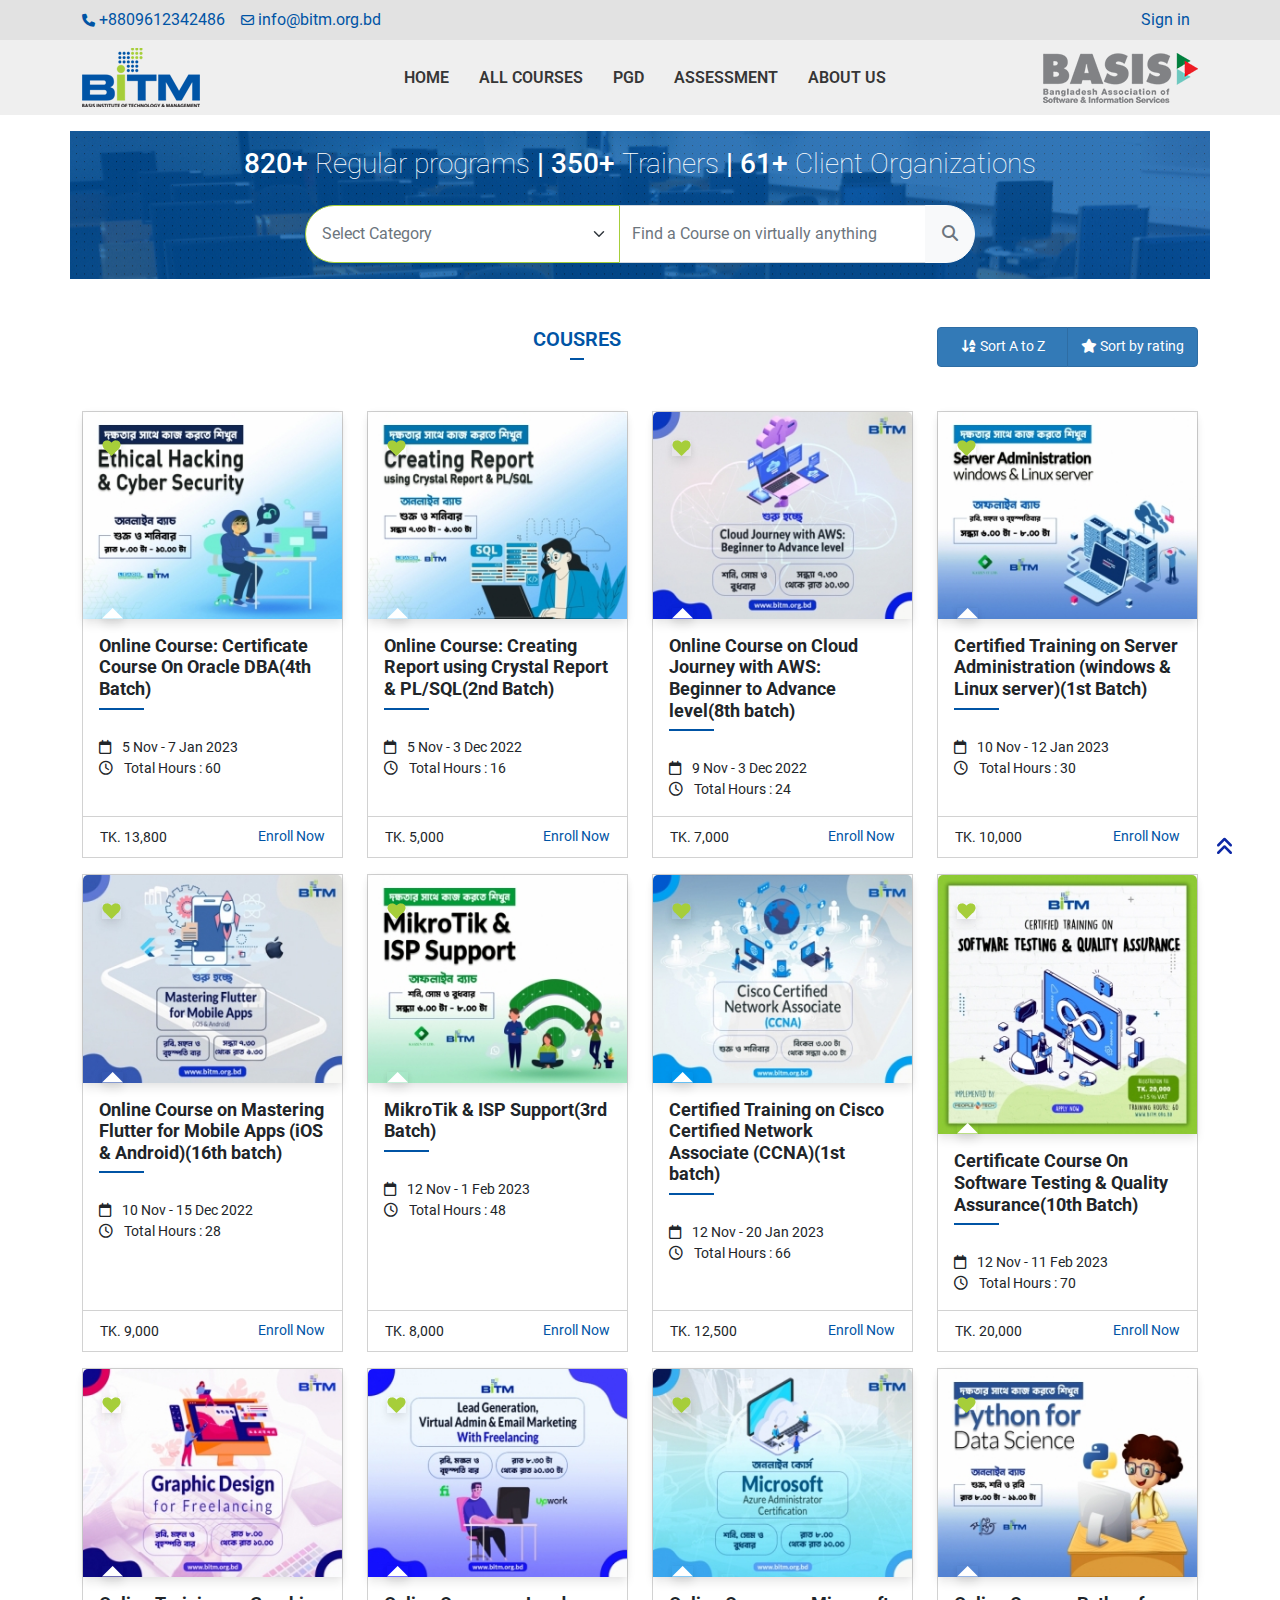
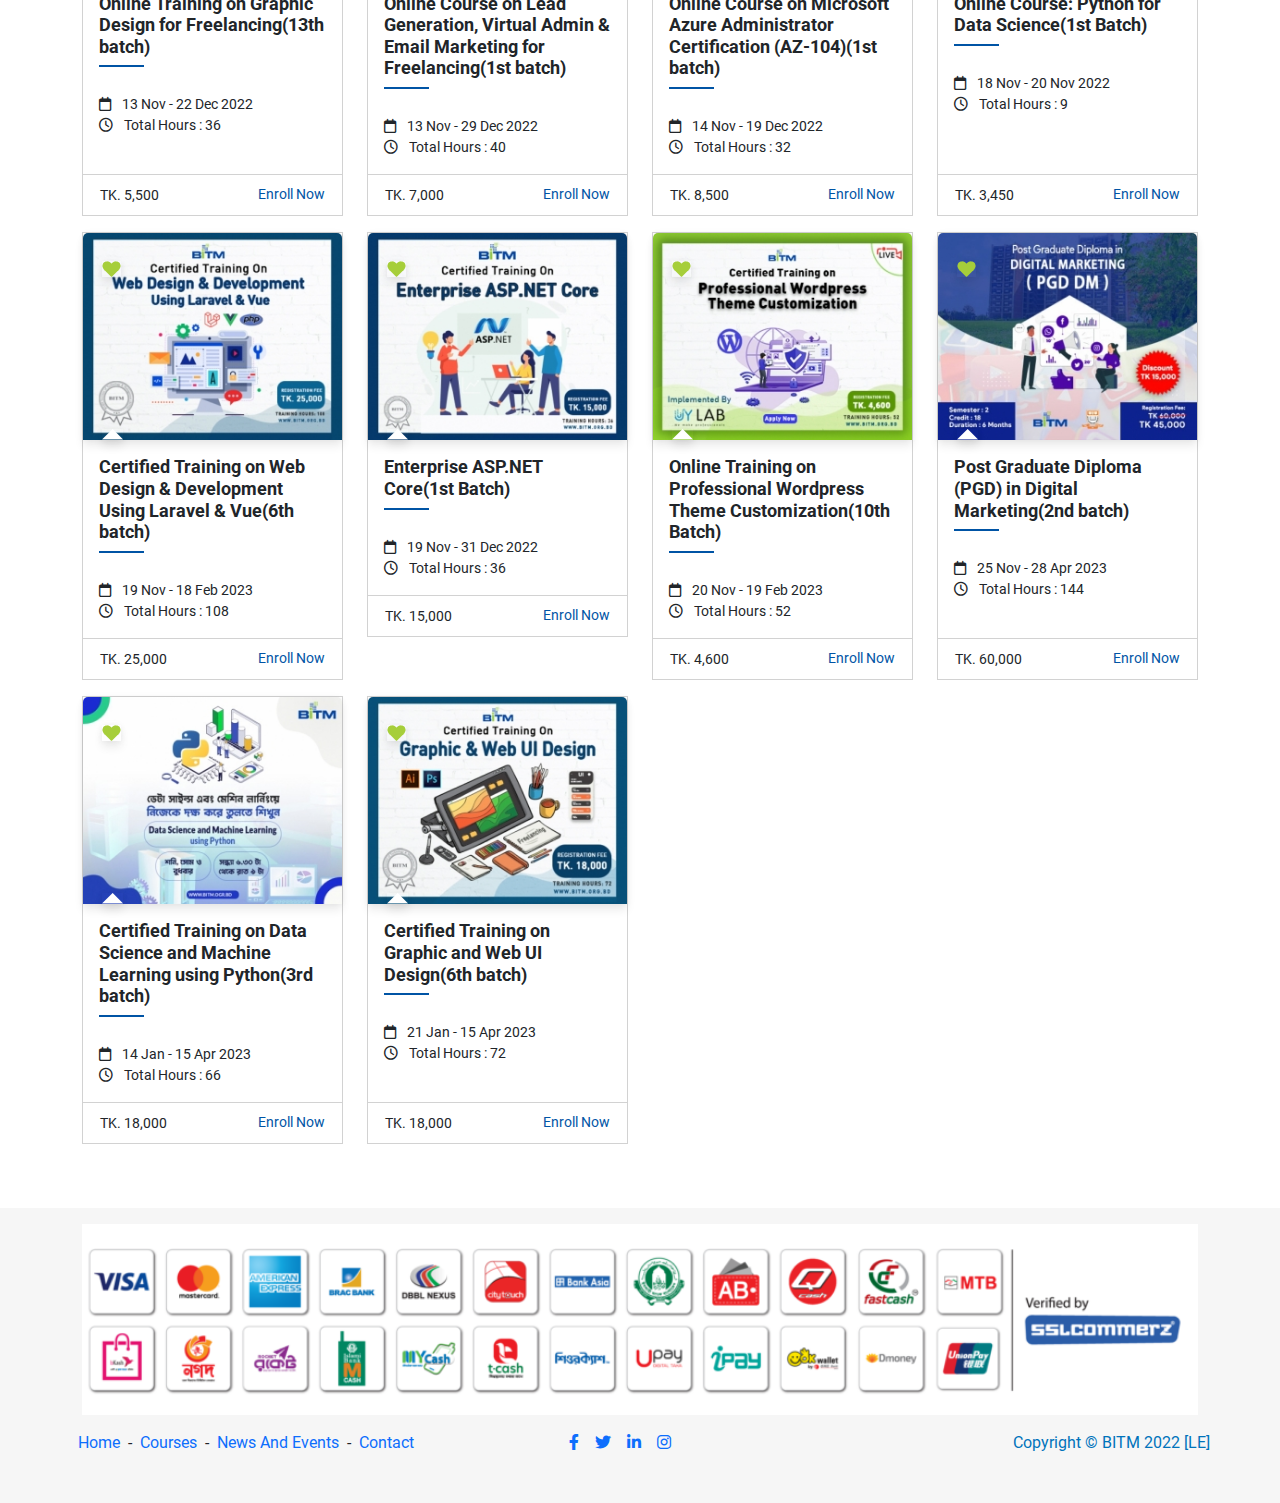
==== all-course.html @ ab9fd35c "initial commit" ====
<!DOCTYPE html>
<html lang="en">
<head>
    <meta charset="UTF-8">
    <meta http-equiv="X-UA-Compatible" content="IE=edge">
    <meta name="viewport" content="width=device-width, initial-scale=1.0">

    <link rel="preconnect" href="https://fonts.googleapis.com">
    <link rel="preconnect" href="https://fonts.gstatic.com" crossorigin>
    <link href="https://fonts.googleapis.com/css2?family=Roboto:wght@100;400;700&display=swap" rel="stylesheet">

    <link rel="stylesheet" href="./assets/css/bootstrap.css">
    <link rel="stylesheet" href="./assets/css/all.css">
    <link rel="stylesheet" href="./assets/css/style.css">
    <title>BITM</title>
</head>
<body>
    <header>
        <section class="top-header">
            <nav class="navbar navbar-expand py-0">
                <div class="container">
                    <ul class="navbar-nav">
                        <li><a href="" class="nav-link py-0 ps-0"><i class="fa-solid fa-phone"></i> +8809612342486</a></li>
                        <li> <a href="" class="nav-link py-0"><i class="fa-regular fa-envelope"></i> info@bitm.org.bd</a></li>                        
                    </ul>

                    <ul class="navbar-nav ms-auto">
                        <li><a href="" class="nav-link ">Sign in</a></li>
                                               
                    </ul>

                </div>
            </nav>
        </section>

        <section class="bottom-header">
            <nav class="navbar navbar-expand">
                <div class="container">
                    <a href="" class="navbar-brand py-0">
                        <img src="./assets/images/bitm-logo.png" alt="BITM LOGO">
                    </a>
                    <ul class="navbar-nav mx-auto">
                        <li><a href="index.html" class="nav-link ">HOME</a></li>
                        <li class="dropdown">
                            <a href="all-course.html" class="nav-link dropbtn" >
                            ALL COURSES</a>
                            <ul class="dropdown-content dropdown-menu border-0 rounded-0">
                                <li><a href="" class="dropdown-item">TRAINING</a></li>
                                <li><a href="" class="dropdown-item">WORKSHOP</a></li>
                            </ul>
                        
                        </li>
                        <li><a href="" class="nav-link ">PGD</a></li>
                        <li><a href="" class="nav-link ">ASSESSMENT</a></li>
                        <li class="nav-item dropdown ">
                            <a href="" class="nav-link   text-color" data-bs-toggle="dropdown" data-bs-auto-close="outside">ABOUT US</a>
                            <ul class="dropdown-menu border-0">
                                <li><a href="" class="dropdown-item text-uppercase"> about bitm</a></li>
                                <li class="dropstart">
                                    <a href="" class="dropdown-item dropdown-toggle text-uppercase" data-bs-toggle="dropdown" >bitm overview</a>
                                    <ul class="dropdown-menu">
                                        <li><a href="vission.html" class="dropdown-item text-uppercase">vission & mission</a></li>
                                        <li><a href="core-values.html" class="dropdown-item text-uppercase">core values</a></li>
                                        <li><a href="capacity.html" class="dropdown-item text-uppercase">capacity</a></li>
                                    </ul>
                                </li>
                                <li><a href="" class="dropdown-item text-uppercase">Travel with Ship</a></li>
                                <li><a href="" class="dropdown-item text-uppercase">Travel with Bullock Cart</a></li>
                                <li><a href="" class="dropdown-item text-uppercase">Travel with Push Car </a></li>
                                <li><a href="" class="dropdown-item text-uppercase">Travel with Push Car </a></li>
                            </ul>
                        </li>
                                               
                    </ul>

                    <ul class="navbar-nav ms-auto">
                        <li><a href="" class=" pe-0">
                            <img src="./assets/images/basis_logo.png" alt="BASIS LOGO">
                        </a></li>
                                               
                    </ul>

                </div>
            </nav>
        </section>
    </header>

    <section class="banner mt-3">
        <div class="container banner-container">
            <div class="row">
                <div class="col-md-12 ">
                    <div class="text-center py-3">
                        <h3 class="text-white"><span>820</span>+ <span class="banner-heading">Regular programs</span> | <span>350</span>+ <span class="banner-heading">Trainers</span> | <span>61</span>+ <span class="banner-heading">Client Organizations</span></h3>

                        <div class="input-group text-secondary banned-search mx-auto mt-4 ">

                            <select class="form-select text-secondary p-3" id="inputGroupSelect01">
                                <option selected>Select Category</option>
                                <option value="1" >Web Development</option>
                                <option value="2" >Mobile App Develop</option>
                                <option value="3" >Game Development</option>
                                <option value="4" >Programming Language</option>
                                <option value="5" >Software Testing</option>
                                <option value="6" >Database</option>
                                <option value="7" >Network & Security</option>
                                <option value="8" >Design</option>
                                <option value="9" >Marketing</option>
                                <option value="10" >Management</option>
                                <option value="15" >Software Architecture</option>
                                <option value="16" >Data Science</option>
                                <option value="17" >Internet of Things (IoT)</option>
                                <option value="18" >Telecom Network</option>
                                <option value="19" >Software Development</option>
                                <option value="20" >Front end Development</option>
                                <option value="22" >Teaching methods and Strategies</option>
                                <option value="23" >Personal Development</option>
                                <option value="24" >Business</option>
                            </select>
                            <input type="text" class="form-control text-secondary banner-input" placeholder="Find a Course on virtually anything">
                            <a href="" class="btn btn-light p-3"><i class="fa-solid fa-magnifying-glass text-secondary"></i></a>


                        </div>

                    </div>
                </div>
            </div>
        </div>
    </section>

    <section class="py-5 courses">
        <div class="container">
            <div class="row mb-4">
                <div class=" col-md-9 courses-heading ">
                    <div class="text-center">
                        <h3 class="courses-title">Cousres</h3>
                        <span class="border-title"></span>
                    </div>
                </div>
                <div class="col-md-3 btn-group float-left">
                    <button class="btn btn-sm title-btn"><i class="fa-solid fa-arrow-down-a-z"></i> Sort A to Z</button>
                    <button class="btn btn-sm title-btn"><i class="fa-solid fa-star"></i> Sort by rating</button>

                </div>
            </div>

            <div class="row mb-3">

                <div class="col-md-3">
                    <div class="card h-100 course-card rounded-0">
                        <div class="course-image position-relative">
                            <img src="./assets/images/1665980003.jpg" alt="" class="card-img-top">
                            <img src="./assets/images/heart_active.png" class="image-heart img-fluid" alt="">
                            <img src="./assets/images/masonary_content_bg.png" class="image-masonary_content img-fluid" alt="">
                            <div class="img-overlay"></div>
                        </div>

                        <div class="card-body">
                            <h2 class="h6 fw-bold card-title">Online Course: Certificate Course On Oracle DBA(4th Batch)</h2>
                            <span class="border-title"></span>
                            <ul class="navbar-nav">
                                <li><i class="fa-regular fa-calendar me-2"></i> 5 Nov - 7 Jan 2023  </li>
                                <li><i class="fa-regular fa-clock me-2"></i> Total Hours : 60</li>
                            </ul>
                        </div>

                        <div class="card-footer ">
                            <span class="btn py-0 ps-0">TK. 13,800</span>
                            <a href="" class="btn py-0 pe-0 float-end card-footer-a">Enroll Now</a>
                        </div>
                    </div>
                </div>

                <div class="col-md-3">
                    <div class="card h-100 course-card rounded-0">
                        <div class="course-image position-relative">
                            <img src="./assets/images/1660644416.jpg" alt="" class="card-img-top">
                            <img src="./assets/images/heart_active.png" class="image-heart img-fluid" alt="">
                            <img src="./assets/images/masonary_content_bg.png" class="image-masonary_content img-fluid" alt="">
                            <div class="img-overlay"></div>
                        </div>

                        <div class="card-body">
                            <h2 class="h6 fw-bold card-title">Online Course: Creating Report using Crystal Report & PL/SQL(2nd Batch)</h2>
                            <span class="border-title"></span>
                            <ul class="navbar-nav">
                                <li><i class="fa-regular fa-calendar me-2"></i> 5 Nov - 3 Dec 2022    </li>
                                <li><i class="fa-regular fa-clock me-2"></i> Total Hours : 16</li>
                            </ul>
                        </div>

                        <div class="card-footer ">
                            <span class="btn py-0 ps-0">TK. 5,000</span>
                            <a href="" class="btn py-0 pe-0 float-end card-footer-a">Enroll Now</a>
                        </div>
                    </div>
                </div>

                <div class="col-md-3">
                    <div class="card h-100 course-card rounded-0">
                        <div class="course-image position-relative">
                            <img src="./assets/images/1664002419.jpg" alt="" class="card-img-top">
                            <img src="./assets/images/heart_active.png" class="image-heart img-fluid" alt="">
                            <img src="./assets/images/masonary_content_bg.png" class="image-masonary_content img-fluid" alt="">
                            <div class="img-overlay"></div>
                        </div>

                        <div class="card-body">
                            <h2 class="h6 fw-bold card-title">Online Course on Cloud Journey with AWS: Beginner to Advance level(8th batch)</h2>
                            <span class="border-title"></span>
                            <ul class="navbar-nav">
                                <li><i class="fa-regular fa-calendar me-2"></i> 9 Nov - 3 Dec 2022  </li>
                                <li><i class="fa-regular fa-clock me-2"></i> Total Hours : 24</li>
                            </ul>
                        </div>

                        <div class="card-footer ">
                            <span class="btn py-0 ps-0">TK. 7,000</span>
                            <a href="" class="btn py-0 pe-0 float-end card-footer-a">Enroll Now</a>
                        </div>
                    </div>
                </div>

                <div class="col-md-3">
                    <div class="card h-100 course-card rounded-0">
                        <div class="course-image position-relative">
                            <img src="./assets/images/sa.jpg" alt="" class="card-img-top">
                            <img src="./assets/images/heart_active.png" class="image-heart img-fluid" alt="">
                            <img src="./assets/images/masonary_content_bg.png" class="image-masonary_content img-fluid" alt="">
                            <div class="img-overlay"></div>
                        </div>

                        <div class="card-body">
                            <h2 class="h6 fw-bold card-title">Certified Training on Server Administration (windows & Linux server)(1st Batch)</h2>
                            <span class="border-title"></span>
                            <ul class="navbar-nav">
                                <li><i class="fa-regular fa-calendar me-2"></i> 10 Nov - 12 Jan 2023   </li>
                                <li><i class="fa-regular fa-clock me-2"></i> Total Hours : 30</li>
                            </ul>
                        </div>

                        <div class="card-footer ">
                            <span class="btn py-0 ps-0">TK. 10,000</span>
                            <a href="" class="btn py-0 pe-0 float-end card-footer-a">Enroll Now</a>
                        </div>
                    </div>
                </div>
            </div>

            <div class="row mb-3">

                <div class="col-md-3">
                    <div class="card h-100 course-card rounded-0">
                        <div class="course-image position-relative">
                            <img src="./assets/images/mffma.jpg" alt="" class="card-img-top">
                            <img src="./assets/images/heart_active.png" class="image-heart img-fluid" alt="">
                            <img src="./assets/images/masonary_content_bg.png" class="image-masonary_content img-fluid" alt="">
                            <div class="img-overlay"></div>
                        </div>

                        <div class="card-body">
                            <h2 class="h6 fw-bold card-title">Online Course on Mastering Flutter for Mobile Apps (iOS & Android)(16th batch)</h2>
                            <span class="border-title"></span>
                            <ul class="navbar-nav">
                                <li><i class="fa-regular fa-calendar me-2"></i> 10 Nov - 15 Dec 2022  </li>
                                <li><i class="fa-regular fa-clock me-2"></i> Total Hours : 28</li>
                            </ul>
                        </div>

                        <div class="card-footer ">
                            <span class="btn py-0 ps-0">TK. 9,000</span>
                            <a href="" class="btn py-0 pe-0 float-end card-footer-a">Enroll Now</a>
                        </div>
                    </div>
                </div>

                <div class="col-md-3">
                    <div class="card h-100 course-card rounded-0">
                        <div class="course-image position-relative">
                            <img src="./assets/images/mtis.jpg" alt="" class="card-img-top">
                            <img src="./assets/images/heart_active.png" class="image-heart img-fluid" alt="">
                            <img src="./assets/images/masonary_content_bg.png" class="image-masonary_content img-fluid" alt="">
                            <div class="img-overlay"></div>
                        </div>

                        <div class="card-body">
                            <h2 class="h6 fw-bold card-title">MikroTik & ISP Support(3rd Batch)</h2>
                            <span class="border-title"></span>
                            <ul class="navbar-nav">
                                <li><i class="fa-regular fa-calendar me-2"></i> 12 Nov - 1 Feb 2023  </li>
                                <li><i class="fa-regular fa-clock me-2"></i> Total Hours : 48</li>
                            </ul>
                        </div>

                        <div class="card-footer ">
                            <span class="btn py-0 ps-0">TK. 8,000</span>
                            <a href="" class="btn py-0 pe-0 float-end card-footer-a">Enroll Now</a>
                        </div>
                    </div>
                </div>

                <div class="col-md-3">
                    <div class="card h-100 course-card rounded-0">
                        <div class="course-image position-relative">
                            <img src="./assets/images/ccna.jpg" alt="" class="card-img-top">
                            <img src="./assets/images/heart_active.png" class="image-heart img-fluid" alt="">
                            <img src="./assets/images/masonary_content_bg.png" class="image-masonary_content img-fluid" alt="">
                            <div class="img-overlay"></div>
                        </div>

                        <div class="card-body">
                            <h2 class="h6 fw-bold card-title">Certified Training on Cisco Certified Network Associate (CCNA)(1st batch)</h2>
                            <span class="border-title"></span>
                            <ul class="navbar-nav">
                                <li><i class="fa-regular fa-calendar me-2"></i> 12 Nov - 20 Jan 2023   </li>
                                <li><i class="fa-regular fa-clock me-2"></i> Total Hours : 66</li>
                            </ul>
                        </div>

                        <div class="card-footer ">
                            <span class="btn py-0 ps-0">TK. 12,500</span>
                            <a href="" class="btn py-0 pe-0 float-end card-footer-a">Enroll Now</a>
                        </div>
                    </div>
                </div>

                <div class="col-md-3">
                    <div class="card h-100 course-card rounded-0">
                        <div class="course-image position-relative">
                            <img src="./assets/images/stqa.jpg" alt="" class="card-img-top" style="object-fit:cover;">
                            <img src="./assets/images/heart_active.png" class="image-heart img-fluid" alt="">
                            <img src="./assets/images/masonary_content_bg.png" class="image-masonary_content img-fluid" alt="">
                            <div class="img-overlay"></div>
                        </div>

                        <div class="card-body">
                            <h2 class="h6 fw-bold card-title">Certificate Course On Software Testing & Quality Assurance(10th Batch)</h2>
                            <span class="border-title"></span>
                            <ul class="navbar-nav">
                                <li><i class="fa-regular fa-calendar me-2"></i> 12 Nov - 11 Feb 2023 </li>
                                <li><i class="fa-regular fa-clock me-2"></i> Total Hours : 70</li>
                            </ul>
                        </div>

                        <div class="card-footer ">
                            <span class="btn py-0 ps-0">TK. 20,000</span>
                            <a href="" class="btn py-0 pe-0 float-end card-footer-a">Enroll Now</a>
                        </div>
                    </div>
                </div>
            </div>

            <div class="row mb-3">

                <div class="col-md-3">
                    <div class="card h-100 course-card rounded-0">
                        <div class="course-image position-relative">
                            <img src="./assets/images/gd.jpg" alt="" class="card-img-top">
                            <img src="./assets/images/heart_active.png" class="image-heart img-fluid" alt="">
                            <img src="./assets/images/masonary_content_bg.png" class="image-masonary_content img-fluid" alt="">
                            <div class="img-overlay"></div>
                        </div>

                        <div class="card-body">
                            <h2 class="h6 fw-bold card-title">Online Training on Graphic Design for Freelancing(13th batch)</h2>
                            <span class="border-title"></span>
                            <ul class="navbar-nav">
                                <li><i class="fa-regular fa-calendar me-2"></i> 13 Nov - 22 Dec 2022  </li>
                                <li><i class="fa-regular fa-clock me-2"></i> Total Hours : 36</li>
                            </ul>
                        </div>

                        <div class="card-footer ">
                            <span class="btn py-0 ps-0">TK. 5,500</span>
                            <a href="" class="btn py-0 pe-0 float-end card-footer-a">Enroll Now</a>
                        </div>
                    </div>
                </div>

                <div class="col-md-3">
                    <div class="card h-100 course-card rounded-0">
                        <div class="course-image position-relative">
                            <img src="./assets/images/lgvaem.jpg" alt="" class="card-img-top">
                            <img src="./assets/images/heart_active.png" class="image-heart img-fluid" alt="">
                            <img src="./assets/images/masonary_content_bg.png" class="image-masonary_content img-fluid" alt="">
                            <div class="img-overlay"></div>
                        </div>

                        <div class="card-body">
                            <h2 class="h6 fw-bold card-title">Online Course on Lead Generation, Virtual Admin & Email Marketing for Freelancing(1st batch)</h2>
                            <span class="border-title"></span>
                            <ul class="navbar-nav">
                                <li><i class="fa-regular fa-calendar me-2"></i> 13 Nov - 29 Dec 2022  </li>
                                <li><i class="fa-regular fa-clock me-2"></i> Total Hours : 40</li>
                            </ul>
                        </div>

                        <div class="card-footer ">
                            <span class="btn py-0 ps-0">TK. 7,000</span>
                            <a href="" class="btn py-0 pe-0 float-end card-footer-a">Enroll Now</a>
                        </div>
                    </div>
                </div>

                <div class="col-md-3">
                    <div class="card h-100 course-card rounded-0">
                        <div class="course-image position-relative">
                            <img src="./assets/images/maac.jpg" alt="" class="card-img-top">
                            <img src="./assets/images/heart_active.png" class="image-heart img-fluid" alt="">
                            <img src="./assets/images/masonary_content_bg.png" class="image-masonary_content img-fluid" alt="">
                            <div class="img-overlay"></div>
                        </div>

                        <div class="card-body">
                            <h2 class="h6 fw-bold card-title">Online Course on Microsoft Azure Administrator Certification (AZ-104)(1st batch)</h2>
                            <span class="border-title"></span>
                            <ul class="navbar-nav">
                                <li><i class="fa-regular fa-calendar me-2"></i> 14 Nov - 19 Dec 2022  </li>
                                <li><i class="fa-regular fa-clock me-2"></i> Total Hours : 32</li>
                            </ul>
                        </div>

                        <div class="card-footer ">
                            <span class="btn py-0 ps-0">TK. 8,500</span>
                            <a href="" class="btn py-0 pe-0 float-end card-footer-a">Enroll Now</a>
                        </div>
                    </div>
                </div>

                <div class="col-md-3">
                    <div class="card h-100 course-card rounded-0">
                        <div class="course-image position-relative">
                            <img src="./assets/images/pds.jpg" alt="" class="card-img-top">
                            <img src="./assets/images/heart_active.png" class="image-heart img-fluid" alt="">
                            <img src="./assets/images/masonary_content_bg.png" class="image-masonary_content img-fluid" alt="">
                            <div class="img-overlay"></div>
                        </div>

                        <div class="card-body">
                            <h2 class="h6 fw-bold card-title">Online Course: Python for Data Science(1st Batch)</h2>
                            <span class="border-title"></span>
                            <ul class="navbar-nav">
                                <li><i class="fa-regular fa-calendar me-2"></i> 18 Nov - 20 Nov 2022 </li>
                                <li><i class="fa-regular fa-clock me-2"></i> Total Hours : 9</li>
                            </ul>
                        </div>

                        <div class="card-footer ">
                            <span class="btn py-0 ps-0">TK. 3,450</span>
                            <a href="" class="btn py-0 pe-0 float-end card-footer-a">Enroll Now</a>
                        </div>
                    </div>
                </div>
            </div>

            <div class="row mb-3">

                <div class="col-md-3">
                    <div class="card h-100 course-card rounded-0">
                        <div class="course-image position-relative">
                            <img src="./assets/images/wddulv.jpg" alt="" class="card-img-top">
                            <img src="./assets/images/heart_active.png" class="image-heart img-fluid" alt="">
                            <img src="./assets/images/masonary_content_bg.png" class="image-masonary_content img-fluid" alt="">
                            <div class="img-overlay"></div>
                        </div>

                        <div class="card-body">
                            <h2 class="h6 fw-bold card-title">Certified Training on Web Design & Development Using Laravel & Vue(6th batch)</h2>
                            <span class="border-title"></span>
                            <ul class="navbar-nav">
                                <li><i class="fa-regular fa-calendar me-2"></i> 19 Nov - 18 Feb 2023   </li>
                                <li><i class="fa-regular fa-clock me-2"></i> Total Hours : 108</li>
                            </ul>
                        </div>

                        <div class="card-footer ">
                            <span class="btn py-0 ps-0">TK. 25,000</span>
                            <a href="" class="btn py-0 pe-0 float-end card-footer-a">Enroll Now</a>
                        </div>
                    </div>
                </div>

                <div class="col-md-3">
                    <div class="card course-card rounded-0">
                        <div class="course-image position-relative">
                            <img src="./assets/images/eadnc.jpg" alt="" class="card-img-top">
                            <img src="./assets/images/heart_active.png" class="image-heart img-fluid" alt="">
                            <img src="./assets/images/masonary_content_bg.png" class="image-masonary_content img-fluid" alt="">
                            <div class="img-overlay"></div>
                        </div>

                        <div class="card-body">
                            <h2 class="h6 fw-bold card-title">Enterprise  ASP.NET Core(1st Batch)</h2>
                            <span class="border-title"></span>
                            <ul class="navbar-nav">
                                <li><i class="fa-regular fa-calendar me-2"></i> 19 Nov - 31 Dec 2022  </li>
                                <li><i class="fa-regular fa-clock me-2"></i> Total Hours : 36</li>
                            </ul>
                        </div>

                        <div class="card-footer ">
                            <span class="btn py-0 ps-0">TK. 15,000</span>
                            <a href="" class="btn py-0 pe-0 float-end card-footer-a">Enroll Now</a>
                        </div>
                    </div>
                </div>

                <div class="col-md-3">
                    <div class="card h-100 course-card rounded-0">
                        <div class="course-image position-relative">
                            <img src="./assets/images/pwptc.jpg" alt="" class="card-img-top">
                            <img src="./assets/images/heart_active.png" class="image-heart img-fluid" alt="">
                            <img src="./assets/images/masonary_content_bg.png" class="image-masonary_content img-fluid" alt="">
                            <div class="img-overlay"></div>
                        </div>

                        <div class="card-body">
                            <h2 class="h6 fw-bold card-title">Online Training on Professional Wordpress Theme Customization(10th Batch)</h2>
                            <span class="border-title"></span>
                            <ul class="navbar-nav">
                                <li><i class="fa-regular fa-calendar me-2"></i> 20 Nov - 19 Feb 2023 </li>
                                <li><i class="fa-regular fa-clock me-2"></i> Total Hours : 52</li>
                            </ul>
                        </div>

                        <div class="card-footer ">
                            <span class="btn py-0 ps-0">TK. 4,600</span>
                            <a href="" class="btn py-0 pe-0 float-end card-footer-a">Enroll Now</a>
                        </div>
                    </div>
                </div>

                <div class="col-md-3">
                    <div class="card h-100 course-card rounded-0">
                        <div class="course-image position-relative">
                            <img src="./assets/images/dm.jpg" alt="" class="card-img-top">
                            <img src="./assets/images/heart_active.png" class="image-heart img-fluid" alt="">
                            <img src="./assets/images/masonary_content_bg.png" class="image-masonary_content img-fluid" alt="">
                            <div class="img-overlay"></div>
                        </div>

                        <div class="card-body">
                            <h2 class="h6 fw-bold card-title">Post Graduate Diploma (PGD) in Digital Marketing(2nd batch)</h2>
                            <span class="border-title"></span>
                            <ul class="navbar-nav">
                                <li><i class="fa-regular fa-calendar me-2"></i> 25 Nov - 28 Apr 2023  </li>
                                <li><i class="fa-regular fa-clock me-2"></i> Total Hours : 144</li>
                            </ul>
                        </div>

                        <div class="card-footer ">
                            <span class="btn py-0 ps-0">TK. 60,000</span>
                            <a href="" class="btn py-0 pe-0 float-end card-footer-a">Enroll Now</a>
                        </div>
                    </div>
                </div>
            </div>

            <div class="row mb-3">

                <div class="col-md-3">
                    <div class="card h-100 course-card rounded-0">
                        <div class="course-image position-relative">
                            <img src="./assets/images/dsml.jpg" alt="" class="card-img-top">
                            <img src="./assets/images/heart_active.png" class="image-heart img-fluid" alt="">
                            <img src="./assets/images/masonary_content_bg.png" class="image-masonary_content img-fluid" alt="">
                            <div class="img-overlay"></div>
                        </div>

                        <div class="card-body">
                            <h2 class="h6 fw-bold card-title">Certified Training on Data Science and Machine Learning using Python(3rd batch)</h2>
                            <span class="border-title"></span>
                            <ul class="navbar-nav">
                                <li><i class="fa-regular fa-calendar me-2"></i> 14 Jan - 15 Apr 2023 </li>
                                <li><i class="fa-regular fa-clock me-2"></i> Total Hours : 66</li>
                            </ul>
                        </div>

                        <div class="card-footer ">
                            <span class="btn py-0 ps-0">TK. 18,000</span>
                            <a href="" class="btn py-0 pe-0 float-end card-footer-a">Enroll Now</a>
                        </div>
                    </div>
                </div>

                <div class="col-md-3">
                    <div class="card h-100 course-card rounded-0">
                        <div class="course-image position-relative">
                            <img src="./assets/images/gwud.jpg" alt="" class="card-img-top">
                            <img src="./assets/images/heart_active.png" class="image-heart img-fluid" alt="">
                            <img src="./assets/images/masonary_content_bg.png" class="image-masonary_content img-fluid" alt="">
                            <div class="img-overlay"></div>
                        </div>

                        <div class="card-body">
                            <h2 class="h6 fw-bold card-title">Certified Training on Graphic and Web UI Design(6th batch)</h2>
                            <span class="border-title"></span>
                            <ul class="navbar-nav">
                                <li><i class="fa-regular fa-calendar me-2"></i> 21 Jan - 15 Apr 2023 </li>
                                <li><i class="fa-regular fa-clock me-2"></i> Total Hours : 72</li>
                            </ul>
                        </div>

                        <div class="card-footer ">
                            <span class="btn py-0 ps-0">TK. 18,000</span>
                            <a href="" class="btn py-0 pe-0 float-end card-footer-a">Enroll Now</a>
                        </div>
                    </div>
                </div>
            </div>
        </div>
    </section>

    <footer class="section-color pt-3 pb-5">
        <section class="position-relative">
            <div class="container">
                <div class="row">
                    <img src="assets/images/home/getwY.png" class="pb-3 " alt="">
    
                    <div class="col-md-5 p-0 media-center ">
                        <ul class="nav">
                            <li class="p-0"><a href="" class="nav-link p-0 px-2">Home</a></li>-
                            <li><a href="" class="nav-link p-0 px-2">Courses</a></li>-
                            <li><a href="" class="nav-link p-0 px-2">News And Events</a></li>-
                            <li><a href="" class="nav-link p-0 ps-2">Contact</a></li>
                        </ul>
                    </div>
    
                    <div class="col-md-3 p-0 ps-4 media-center">
                        <ul class="nav">
                            <li class="me-3"><a href="#"><i class="fa-brands fa-facebook-f "></i></a></li>
                            <li class="me-3"><a href="#"><i class="fa-brands fa-twitter "></i></a></li>
                            <li class="me-3"><a href=""><i class="fa-brands fa-linkedin-in "></i></a></li>
                            <li class="me-3"><a href=""><i class="fa-brands fa-instagram "></i></a></li>
                        </ul>
                    </div>
                    <div class="col-md-4 p-0 text-end media-center">
                        <span class="text-color  p-0">Copyright © BITM 2022 [LE]</span>
                    </div>
                </div>
            </div>
        </section>
    </footer>

    <a href="#" class="btn btn-lg back-to-top" id="back-to-top" style="display: inline;"><i class="fa fa-angle-double-up"></i></a>


    <script src="./assets/js/jquery.js"></script>
    <script src="./assets/js/bootstrap.bundle.js"></script>

    <script>
        // Get the button
        let mybutton = document.getElementById("back-to-top");
    
        // When the user scrolls down 20px from the top of the document, show the button
        window.onscroll = function() {scrollFunction()};
    
        function scrollFunction() {
            if (document.body.scrollTop > 20 || document.documentElement.scrollTop > 20) {
                mybutton.style.display = "block";
            } else {
                mybutton.style.display = "none";
            }
        }
    
        // When the user clicks on the button, scroll to the top of the document
        function topFunction() {
            document.body.scrollTop = 0;
            document.documentElement.scrollTop = 0;
        }
    </script>
</body>
</html>
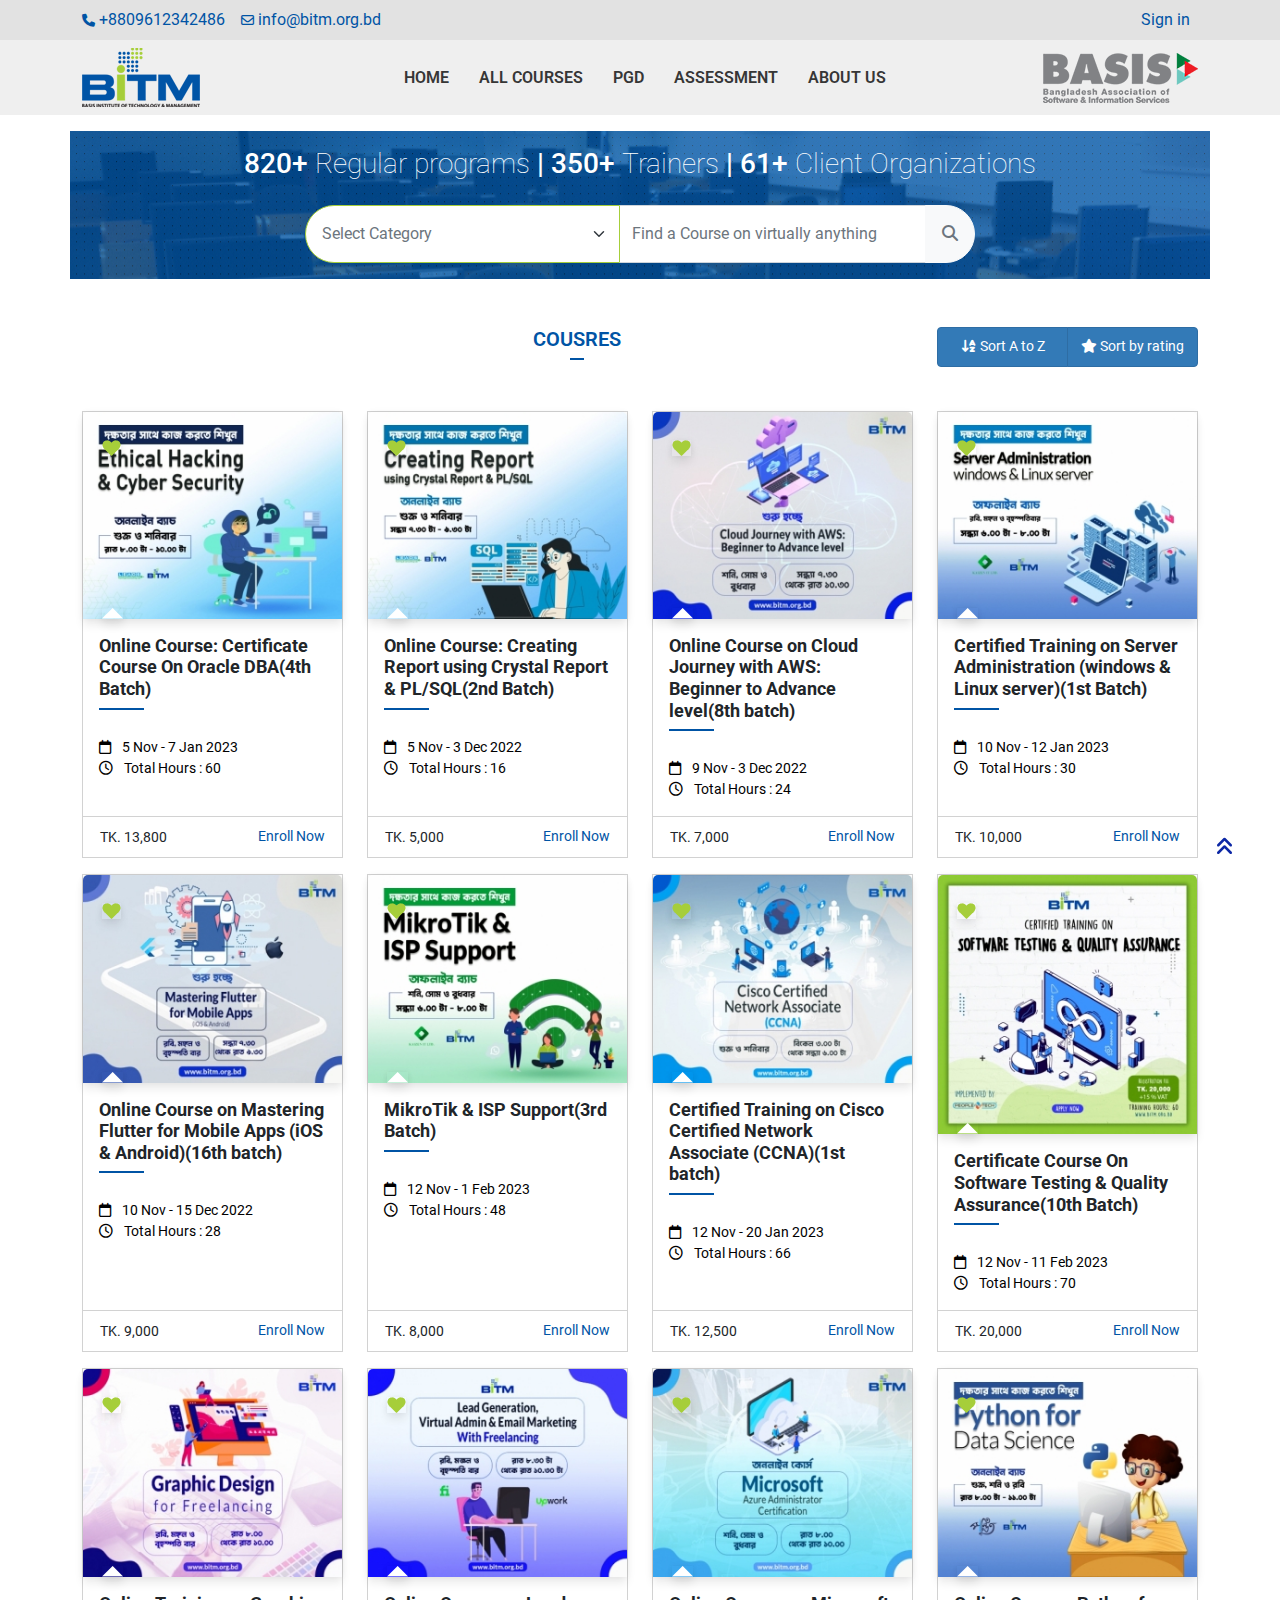
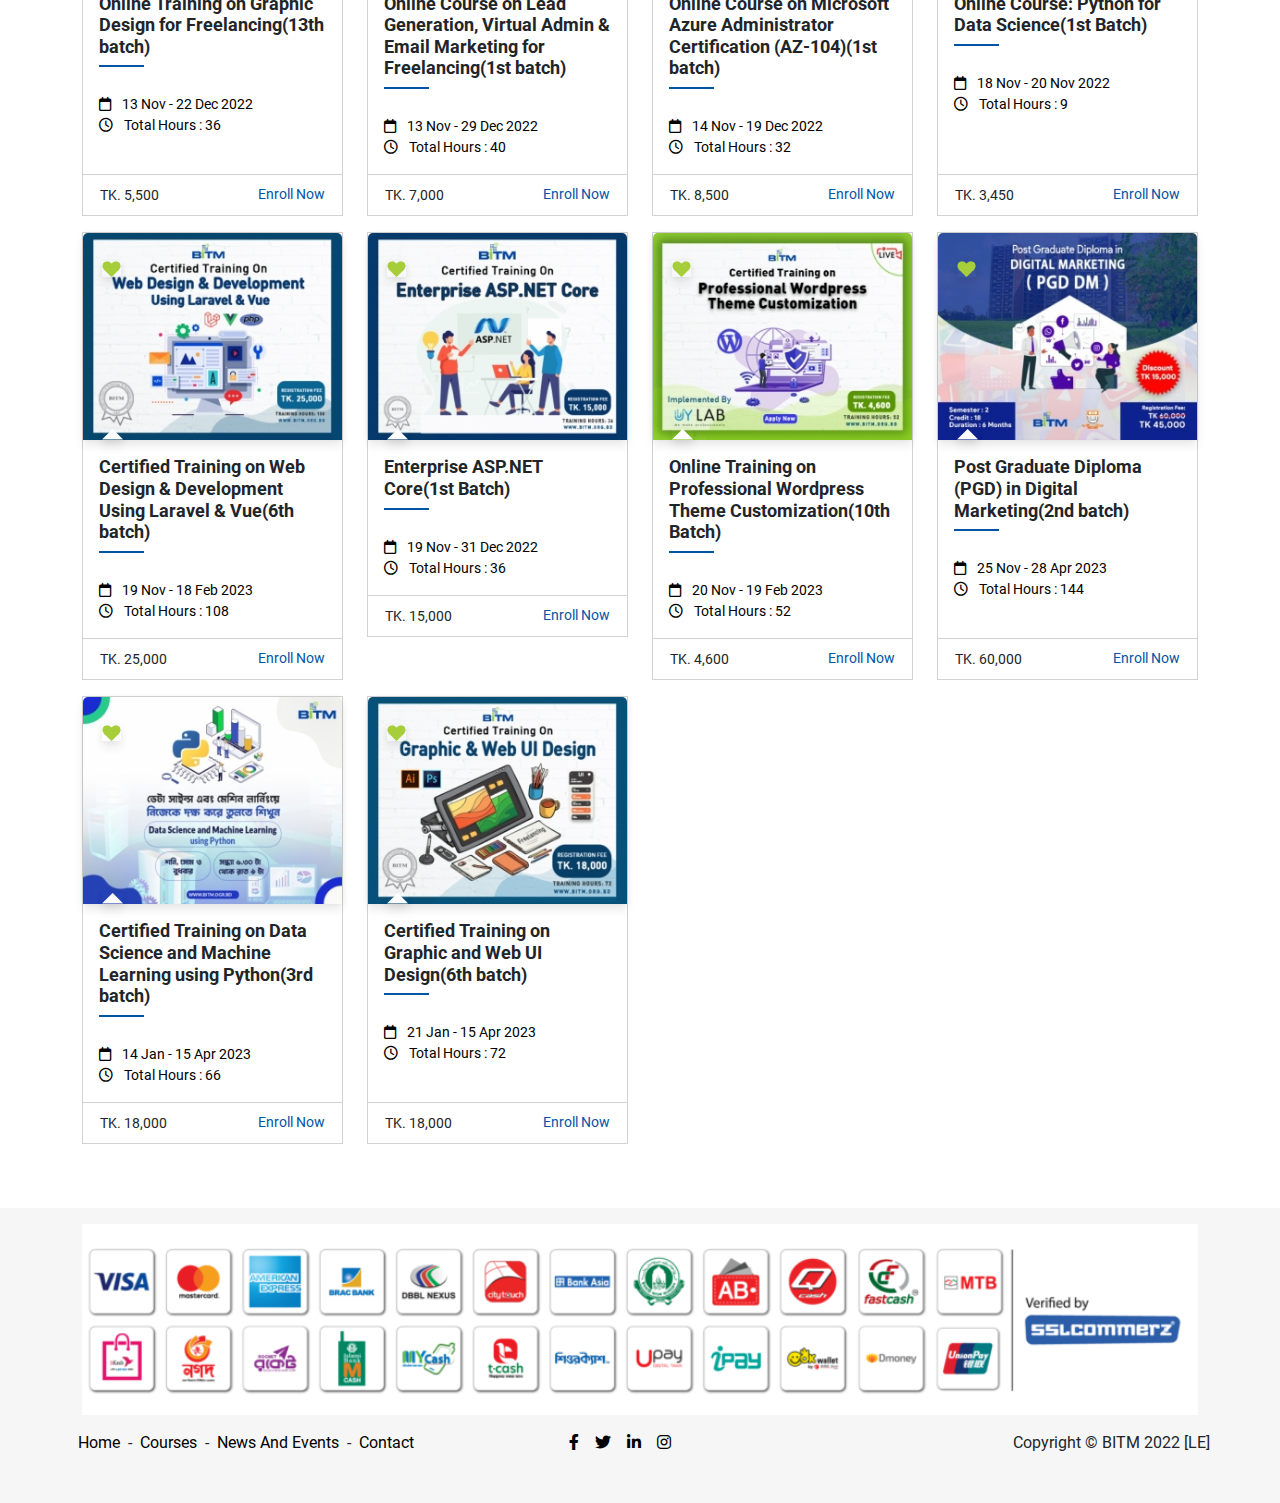
==== commit 6ae89f6d: "course details added" ====
--- a/all-course.html
+++ b/all-course.html
@@ -635,7 +635,7 @@
                         </ul>
                     </div>
                     <div class="col-md-4 p-0 text-end media-center">
-                        <span class="text-color  p-0">Copyright © BITM 2022 [LE]</span>
+                        <span class="  p-0">Copyright © BITM 2022 [LE]</span>
                     </div>
                 </div>
             </div>
--- a/assets/css/style.css
+++ b/assets/css/style.css
@@ -492,4 +492,83 @@
     bottom: 30px;
     z-index: 11;
     animation: action 1s infinite alternate;
+}
+
+footer a,
+li {
+    color: black !important;
+}
+
+/* Course Details Banner */
+
+
+.bitm-banner {
+    background-size: cover;
+    background-position: center;
+    background-image: url(../images/courseDetails/banner.jpg);
+}
+
+.course-avarage-ratting {
+    background: rgba(30, 49, 51, 0.9);
+    padding: 15px 0 0;
+}
+
+.course-details {
+    font-size: 33px;
+    color: white !important;
+    font-family: 'Segoe UI', Roboto, Oxygen, Ubuntu, Cantarell;
+}
+
+.couser-info {
+    font-size: 18px;
+    list-style: 24px;
+}
+
+.other-course {
+    background: rgba(49, 176, 213, 0.2);
+}
+
+.course-text-box {
+    background-color: rgba(0, 145, 189, 0.3);
+}
+
+.other-course-text {
+    font-size: 33px;
+    color: white;
+    font-family: 'Segoe UI', Roboto, Oxygen, Ubuntu, Cantarell;
+}
+
+.other-course-info {
+    list-style: none;
+    color: white;
+}
+
+.banner-btn-enroll {
+    background-color: #a6ce3a;
+    padding: 10px 30px;
+    border-radius: 5px;
+    text-decoration: none;
+    color: white;
+    font-weight: 300;
+    font-size: 20px;
+}
+
+.banner-btn-enroll:hover {
+    background-color: #337ab7;
+    color: white;
+}
+
+.banner-btn-wishlist {
+    background-color: #199ebf;
+    padding: 10px 30px;
+    border-radius: 5px;
+    text-decoration: none;
+    color: white;
+    font-weight: 300;
+    font-size: 20px;
+}
+
+.banner-btn-wishlist:hover {
+    background-color: #337ab7;
+    color: white;
 }